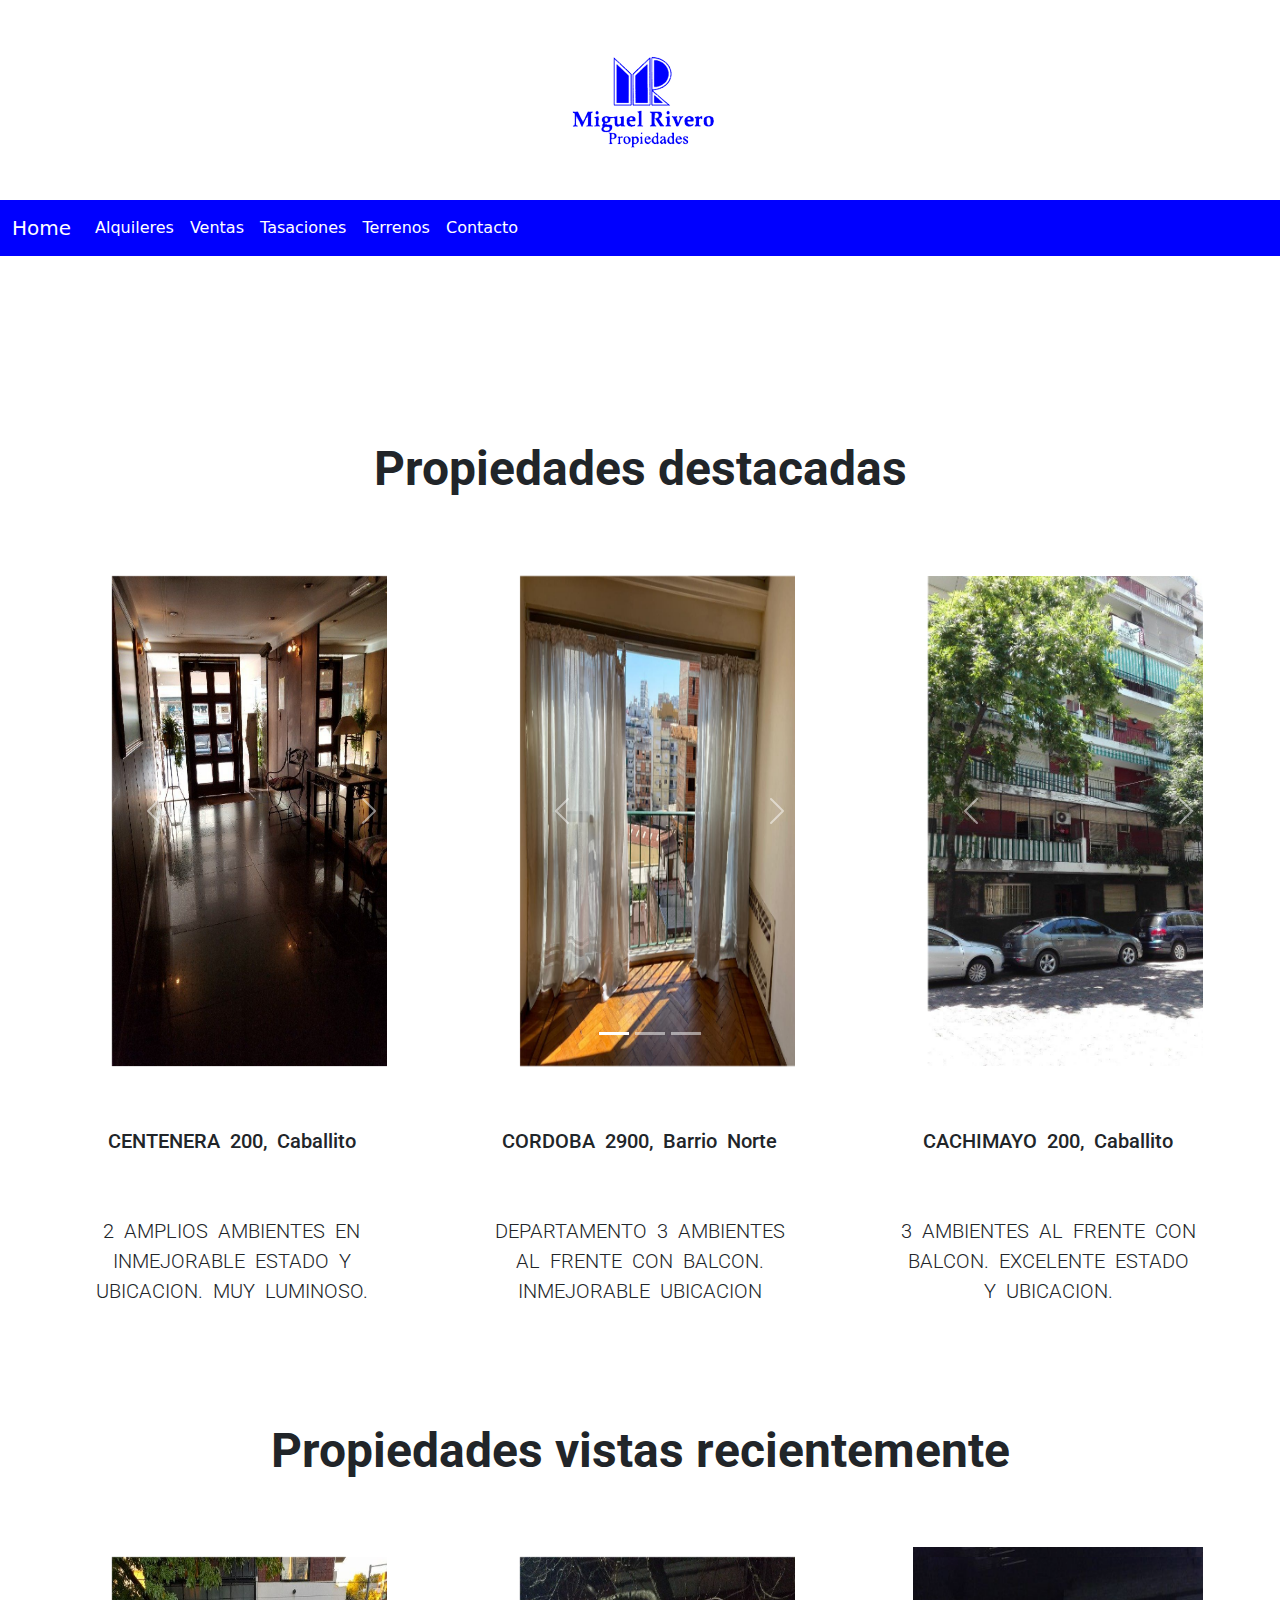
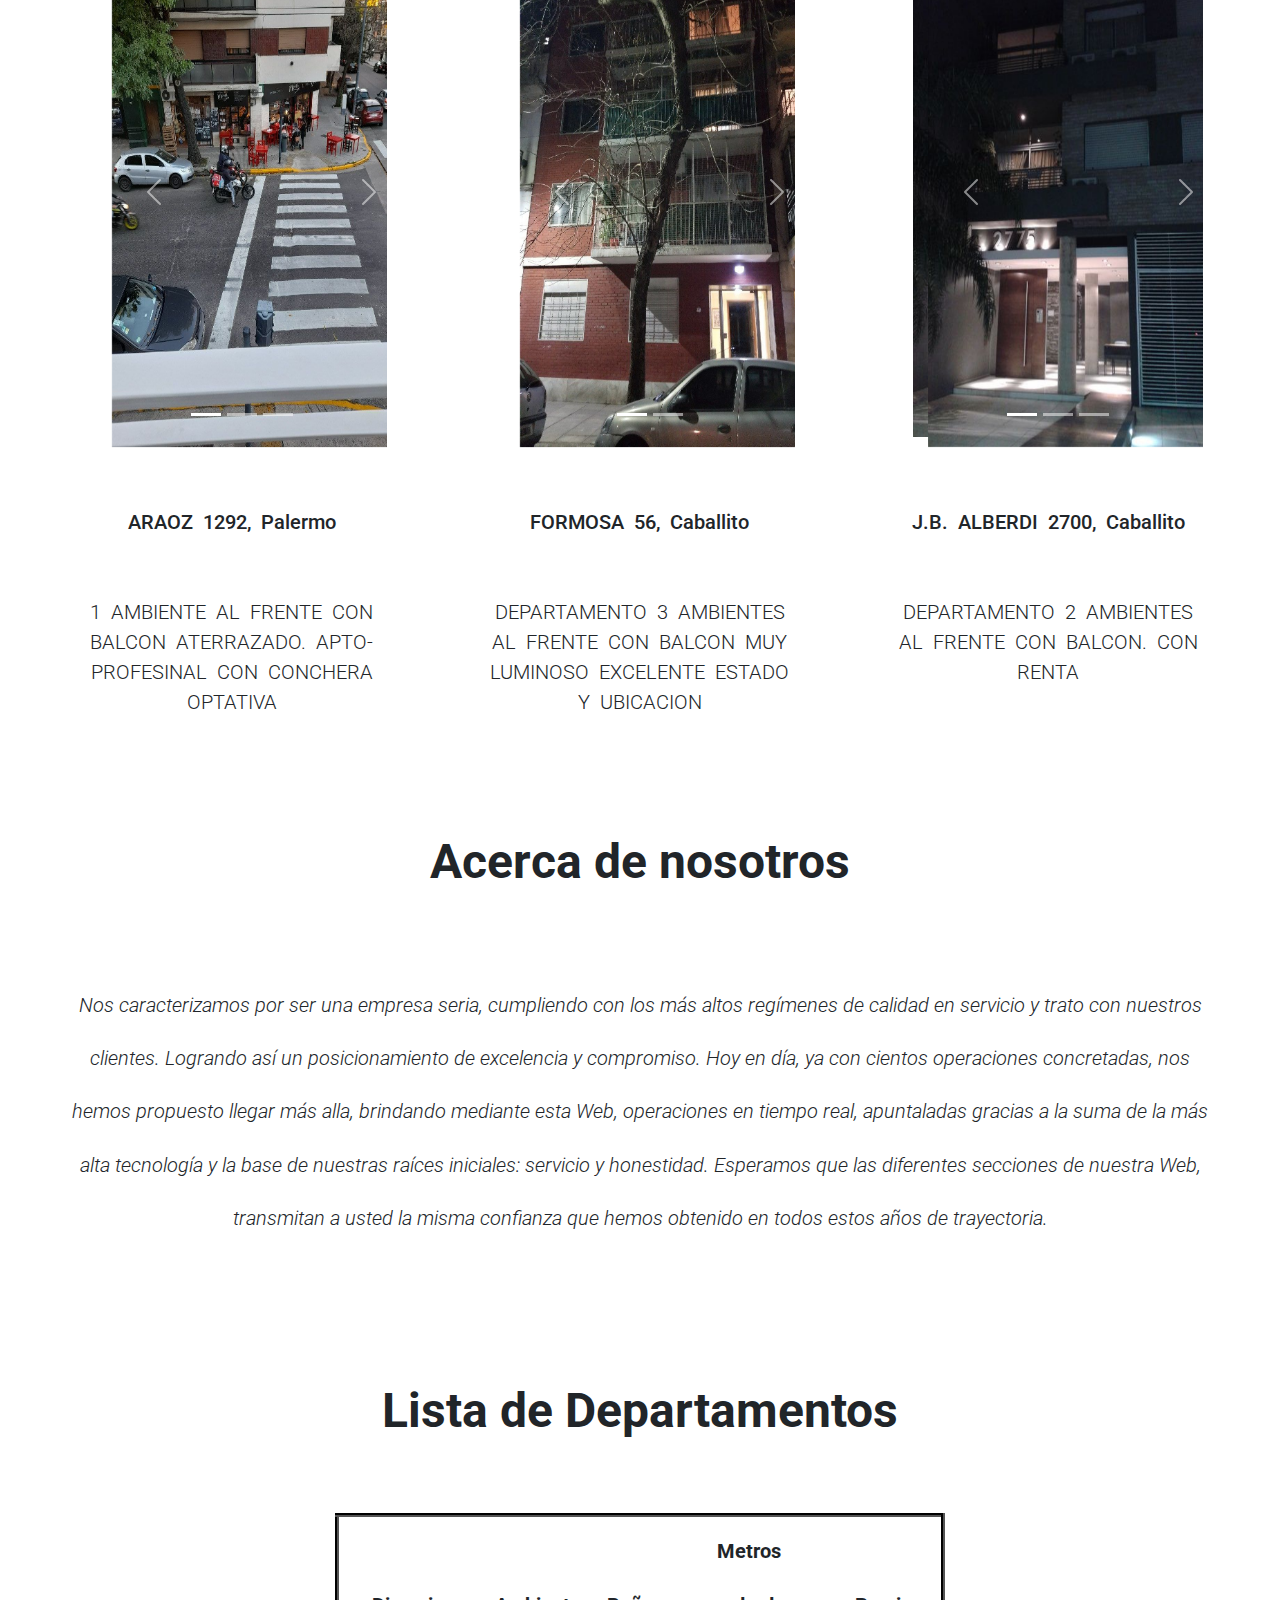
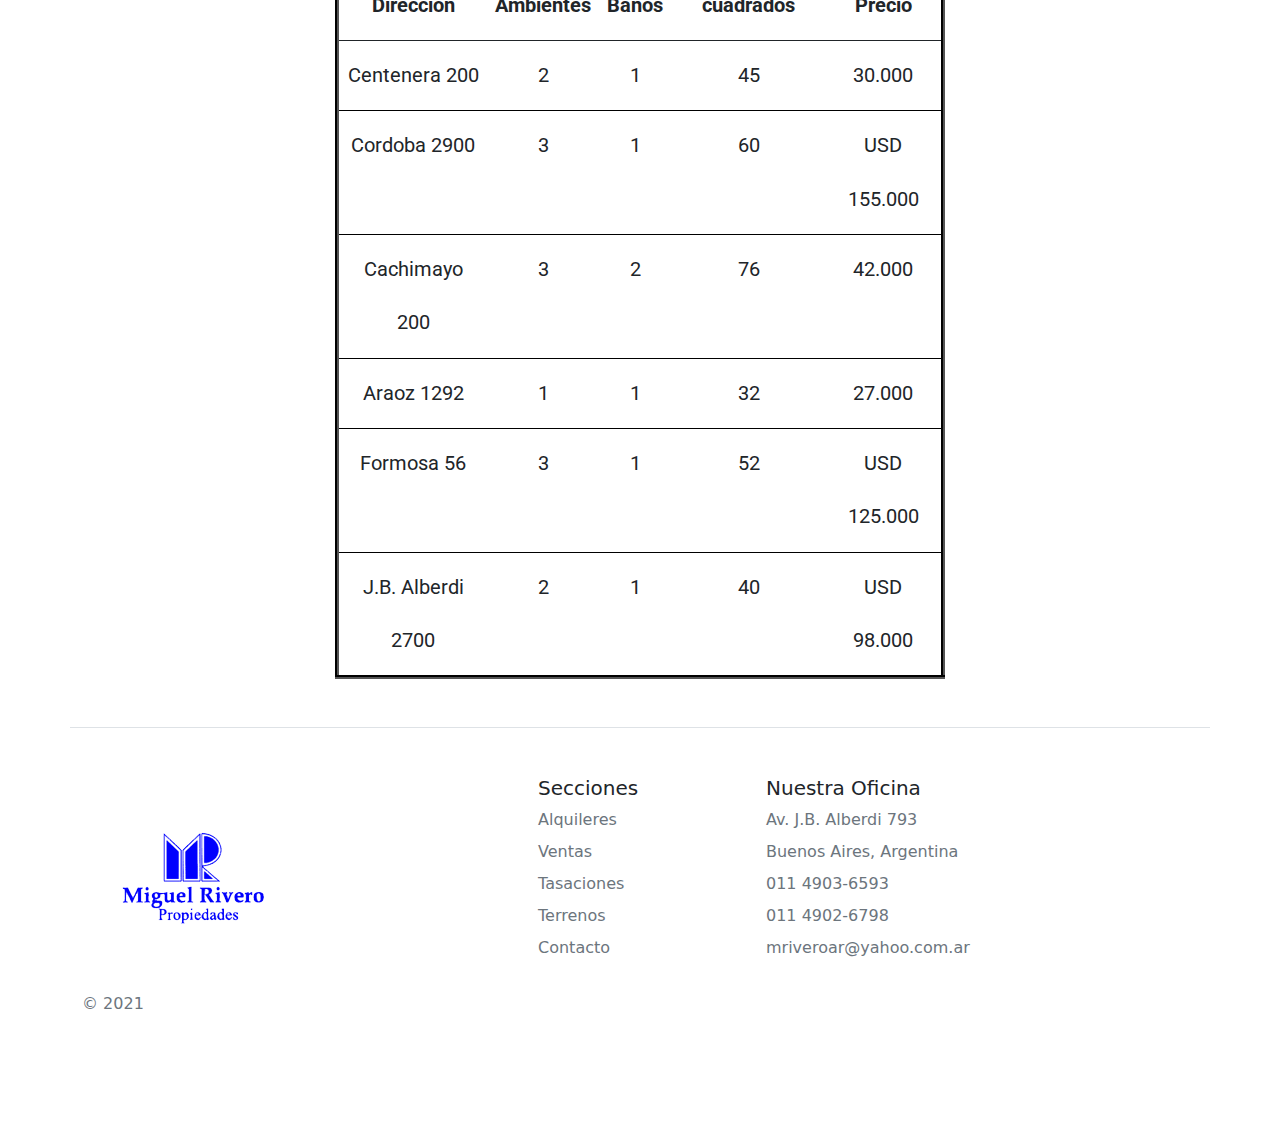
==== index.html @ 3366e98f "commit inicial" ====
<!DOCTYPE html>
<html lang="en">
<head>
    <meta charset="UTF-8">
    <meta http-equiv="X-UA-Compatible" content="IE=edge">
    <meta name="viewport" content="width=device-width, initial-scale=1.0">

    <!-- SEO -->
    <meta name="keywords" content="inmobiliaria, bienes raíces, Caballito, Capital Federal, Argentina, venta, alquiler, alquiler temporario, tasaciones, propiedades, ambientes, dormitorios, baños, terrenos, lotes">
    <meta name="description" content="  Miguel Rivero Propiedades, empresa inmobiliaria dedicada a operaciones en Bienes Raíces. Tasaciones, Venta y Alquiler de inmuebles en la ciudad de Caballito, Capital Federal, Argentina">
    <title>MRivero Propiedades</title>
    
    <!-- booststrap -->
    <link rel="stylesheet" href="css/bootstrap/css/bootstrap.css">

    <!-- css -->
    <link rel="stylesheet" href="css/pruebacss.css">

    <!-- google fonts -->
    <link rel="preconnect" href="https://fonts.googleapis.com"> 
    <link rel="preconnect" href="https://fonts.gstatic.com" crossorigin> 
    <link href="https://fonts.googleapis.com/css2?family=Roboto:ital,wght@0,100;0,300;0,400;0,500;0,700;0,900;1,100;1,300;1,400;1,500;1,700;1,900&display=swap" rel="stylesheet">   
</head>

<body>
    <header id="header">
       <!-- logo de la empresa -->
        <a id="logo" href="index.html">
            <img src="imagenes/logo_9604_20200408071205.png" alt="Logo Miguel Rivero Propiedades">
        </a>
        <!-- navegador -->
        <nav class="navbar navbar-expand-lg navbar-light bg-light">
            <div class="container-fluid">
              <a class="navbar-brand text-white" href="index.html">Home</a>
              <button class="navbar-toggler" type="button" data-bs-toggle="collapse" data-bs-target="#navbarNav" aria-controls="navbarNav" aria-expanded="false" aria-label="Toggle navigation">
                <span class="navbar-toggler-icon"></span>
              </button>
              <div class="collapse navbar-collapse" id="navbarNav">
                <ul class="navbar-nav">
                  <li class="nav-item">
                    <a class="nav-link active  text-white" aria-current="page" href="paginas/alquileres.html">Alquileres</a>
                  </li>
                  <li class="nav-item">
                    <a class="nav-link  text-white" href="paginas/ventas.html">Ventas</a>
                  </li>
                  <li class="nav-item">
                    <a class="nav-link text-white" href="paginas/tasaciones.html">Tasaciones</a>
                  </li>
                  <li class="nav-item">
                    <a class="nav-link text-white" href="paginas/terrenos.html">Terrenos</a>
                  </li>
                  <li class="nav-item">
                    <a class="nav-link text-white" href="paginas/contacto.html">Contacto</a>
                  </li>
                </ul>
              </div>
            </div>
          </nav>
        </header>

    <main class="grid-container">
            <!-- propiedades destacadas -->
            <h1 id="propiedades-destacadas" 
            class="titulos" >Propiedades destacadas</h1>

            <div id="carouselExampleControls" class="carousel slide imagen-tipo1" data-bs-ride="carousel">
              <div class="carousel-inner">
                <div class="carousel-item active">
                  <img src="imagenes/foto1.jpg" class="d-block w-100 imagen-tipo1" alt="...">
                </div>
                <div class="carousel-item">
                  <img src="imagenes/foto17.jpg" class="d-block w-100 imagen-tipo1" alt="...">
                </div>
                <div class="carousel-item">
                  <img src="imagenes/foto18.jpg" class="d-block w-100 imagen-tipo1" alt="...">
                </div>
              </div>
              <button class="carousel-control-prev" type="button" data-bs-target="#carouselExampleControls" data-bs-slide="prev">
                <span class="carousel-control-prev-icon" aria-hidden="true"></span>
                <span class="visually-hidden">Previous</span>
              </button>
              <button class="carousel-control-next" type="button" data-bs-target="#carouselExampleControls" data-bs-slide="next">
                <span class="carousel-control-next-icon" aria-hidden="true"></span>
                <span class="visually-hidden">Next</span>
              </button>
            </div>

            <div id="foto2">
              <div id="carousel2" class="carousel slide imagen-tipo1" data-bs-ride="carousel">
                <div class="carousel-indicators">
                  <button type="button" data-bs-target="#carousel2" data-bs-slide-to="0" class="active" aria-current="true" aria-label="Slide 1"></button>
                  <button type="button" data-bs-target="#carousel2" data-bs-slide-to="1" aria-label="Slide 2"></button>
                  <button type="button" data-bs-target="#carousel2" data-bs-slide-to="2" aria-label="Slide 3"></button>
                </div>
                <div class="carousel-inner">
                  <div class="carousel-item active">
                    <img src="imagenes/foto2.jpeg" class="d-block w-100 imagen-tipo1" alt="...">
                  </div>
                  <div class="carousel-item">
                    <img src="imagenes/foto19.jpeg" class="d-block w-100 imagen-tipo1" alt="...">
                  </div>
                  <div class="carousel-item">
                    <img src="imagenes/foto20.jpeg" class="d-block w-100 imagen-tipo1" alt="...">
                  </div>
                </div>
                <button class="carousel-control-prev" type="button" data-bs-target="#carousel2" data-bs-slide="prev">
                  <span class="carousel-control-prev-icon" aria-hidden="true"></span>
                  <span class="visually-hidden">Previous</span>
                </button>
                <button class="carousel-control-next" type="button" data-bs-target="#carousel2" data-bs-slide="next">
                  <span class="carousel-control-next-icon" aria-hidden="true"></span>
                  <span class="visually-hidden">Next</span>
                </button>
              </div>
            </div>

            <div id="foto3">
              <div id="carousel3" class="carousel slide imagen-tipo1" data-bs-ride="carousel">
                <div class="carousel-indicators">
                  <button type="button" data-bs-target="#carousel3" data-bs-slide-to="0" class="active" aria-current="true" aria-label="Slide 1"></button>
                  <button type="button" data-bs-target="#carousel3" data-bs-slide-to="1" aria-label="Slide 2"></button>
                  <button type="button" data-bs-target="#carousel3" data-bs-slide-to="2" aria-label="Slide 3"></button>
                </div>
                <div class="carousel-inner">
                  <div class="carousel-item active">
                    <img src="imagenes/foto3.jpg" class="d-block w-100 imagen-tipo1" alt="...">
                  </div>
                  <div class="carousel-item">
                    <img src="imagenes/foto21.jpeg" class="d-block w-100 imagen-tipo1" alt="...">
                  </div>
                  <div class="carousel-item">
                    <img src="imagenes/foto22.jpg" class="d-block w-100 imagen-tipo1" alt="...">
                  </div>
                </div>
                <button class="carousel-control-prev" type="button" data-bs-target="#carousel3" data-bs-slide="prev">
                  <span class="carousel-control-prev-icon" aria-hidden="true"></span>
                  <span class="visually-hidden">Previous</span>
                </button>
                <button class="carousel-control-next" type="button" data-bs-target="#carousel3" data-bs-slide="next">
                  <span class="carousel-control-next-icon" aria-hidden="true"></span>
                  <span class="visually-hidden">Next</span>
                </button>
              </div>
            </div>
          
           
            <p id="direc1" class ="direccion">CENTENERA 200, Caballito</p>
            <p id="direc2" class ="direccion">CORDOBA 2900, Barrio Norte</p>
            <p id="direc3" class ="direccion">CACHIMAYO 200, Caballito</p>
            
            <p id="info1" class="p2">2 AMPLIOS AMBIENTES EN INMEJORABLE ESTADO Y UBICACION. MUY LUMINOSO.</p>
            <p id="info2" class="p2">DEPARTAMENTO 3 AMBIENTES AL FRENTE CON BALCON. INMEJORABLE UBICACION</p>
            <p id="info3" class="p2">3 AMBIENTES AL FRENTE CON BALCON. EXCELENTE ESTADO Y UBICACION.</p>



            <!-- propiedades vistas recientemente -->
            <h2 id="propiedades-recientes" class="titulos">Propiedades vistas recientemente</h2>


            <div id="foto4">
              <div id="carousel4" class="carousel slide imagen-tipo1" data-bs-ride="carousel">
                <div class="carousel-indicators">
                  <button type="button" data-bs-target="#carousel4" data-bs-slide-to="0" class="active" aria-current="true" aria-label="Slide 1"></button>
                  <button type="button" data-bs-target="#carousel4" data-bs-slide-to="1" aria-label="Slide 2"></button>
                  <button type="button" data-bs-target="#carousel4" data-bs-slide-to="2" aria-label="Slide 3"></button>
                </div>
                <div class="carousel-inner">
                  <div class="carousel-item active">
                    <img src="imagenes/foto4.jpg" class="d-block w-100 imagen-tipo1" alt="...">
                  </div>
                  <div class="carousel-item">
                    <img src="imagenes/foto23.jpg" class="d-block w-100 imagen-tipo1" alt="...">
                  </div>
                  <div class="carousel-item">
                    <img src="imagenes/foto24.jpg" class="d-block w-100 imagen-tipo1" alt="...">
                  </div>
                </div>
                <button class="carousel-control-prev" type="button" data-bs-target="#carousel4" data-bs-slide="prev">
                  <span class="carousel-control-prev-icon" aria-hidden="true"></span>
                  <span class="visually-hidden">Previous</span>
                </button>
                <button class="carousel-control-next" type="button" data-bs-target="#carousel4" data-bs-slide="next">
                  <span class="carousel-control-next-icon" aria-hidden="true"></span>
                  <span class="visually-hidden">Next</span>
                </button>
              </div>
            </div>

            <div id="foto5">
              <div id="carousel5" class="carousel slide imagen-tipo1" data-bs-ride="carousel">
                <div class="carousel-indicators">
                  <button type="button" data-bs-target="#carousel5" data-bs-slide-to="0" class="active" aria-current="true" aria-label="Slide 1"></button>
                  <button type="button" data-bs-target="#carousel5" data-bs-slide-to="1" aria-label="Slide 2"></button>
                </div>
                <div class="carousel-inner">
                  <div class="carousel-item active">
                    <img src="imagenes/foto5.jpg" class="d-block w-100 imagen-tipo1" alt="...">
                  </div>
                  <div class="carousel-item">
                    <img src="imagenes/foto25.jpg" class="d-block w-100 imagen-tipo1" alt="...">
                  </div>
                </div>
                <button class="carousel-control-prev" type="button" data-bs-target="#carousel5" data-bs-slide="prev">
                  <span class="carousel-control-prev-icon" aria-hidden="true"></span>
                  <span class="visually-hidden">Previous</span>
                </button>
                <button class="carousel-control-next" type="button" data-bs-target="#carousel5" data-bs-slide="next">
                  <span class="carousel-control-next-icon" aria-hidden="true"></span>
                  <span class="visually-hidden">Next</span>
                </button>
              </div>
            </div>
            
            <div id="foto6">
              <div id="carousel6" class="carousel slide imagen-tipo1" data-bs-ride="carousel">
                <div class="carousel-indicators">
                  <button type="button" data-bs-target="#carousel6" data-bs-slide-to="0" class="active" aria-current="true" aria-label="Slide 1"></button>
                  <button type="button" data-bs-target="#carousel6" data-bs-slide-to="1" aria-label="Slide 2"></button>
                  <button type="button" data-bs-target="#carousel6" data-bs-slide-to="2" aria-label="Slide 3"></button>
                </div>
                <div class="carousel-inner">
                  <div class="carousel-item active">
                    <img src="imagenes/foto7.jpeg" class="d-block w-100 imagen-tipo1" alt="...">
                  </div>
                  <div class="carousel-item">
                    <img src="imagenes/foto26.jpeg" class="d-block w-100 imagen-tipo1" alt="...">
                  </div>
                  <div class="carousel-item">
                    <img src="imagenes/foto27.jpeg" class="d-block w-100 imagen-tipo1" alt="...">
                  </div>
                </div>
                <button class="carousel-control-prev" type="button" data-bs-target="#carousel6" data-bs-slide="prev">
                  <span class="carousel-control-prev-icon" aria-hidden="true"></span>
                  <span class="visually-hidden">Previous</span>
                </button>
                <button class="carousel-control-next" type="button" data-bs-target="#carousel6" data-bs-slide="next">
                  <span class="carousel-control-next-icon" aria-hidden="true"></span>
                  <span class="visually-hidden">Next</span>
                </button>
              </div>
            </div>
            
          
            
            <img id="foto6" class="imagen-tipo1" src="imagenes/foto7.jpeg" alt="Frente del edificio"> 
            
            
            <p id="direc4" class ="direccion">ARAOZ 1292, Palermo</p>
            <p id="direc5" class ="direccion">FORMOSA 56, Caballito</p>
            <p id="direc6" class ="direccion">J.B. ALBERDI 2700, Caballito</p> 

            
            <p id="info4" class="p2">1 AMBIENTE AL FRENTE CON BALCON ATERRAZADO. APTO-PROFESINAL CON CONCHERA OPTATIVA</p>
            <p id="info5" class="p2">DEPARTAMENTO 3 AMBIENTES AL FRENTE CON BALCON MUY LUMINOSO EXCELENTE ESTADO Y UBICACION</p>  
            <p id="info6" class="p2">DEPARTAMENTO 2 AMBIENTES AL FRENTE CON BALCON. CON RENTA</p> 



            <h2 class="titulos" id="acerca-de-nosotros">Acerca de nosotros</h2>
            <p id="nosotros" class="p3">Nos caracterizamos por ser una empresa seria, cumpliendo con los más altos regímenes de calidad en servicio y trato con nuestros clientes. Logrando así un posicionamiento de excelencia y compromiso.
            Hoy en día, ya con cientos operaciones concretadas, nos hemos propuesto llegar más alla, brindando mediante esta Web, operaciones en tiempo real, apuntaladas gracias a la suma de la más alta tecnología y la base de nuestras raíces iniciales: servicio y honestidad.
            Esperamos que las diferentes secciones de nuestra Web, transmitan a usted la misma confianza que hemos obtenido en todos estos años de trayectoria.</p>




            <p id="lista" class="titulos">Lista de Departamentos</p> 
            <table id="lista-departamentos" class="table" border>
                <!-- lista de departamentos -->
               
                <thead>
                    <tr>
                        <th>Direccion</th>
                        <th>Ambientes</th>
                        <th>Baños</th>
                        <th>Metros cuadrados</th>
                        <th>Precio</th>                        
                    </tr>
                </thead>
                <tbody>
                    <tr>
                        <td>Centenera 200</td>
                        <td>2</td>
                        <td>1</td>
                        <td>45</td>
                        <td>30.000</td>
                    </tr>
                    <tr>
                        <td>Cordoba 2900</td>
                        <td>3</td>
                        <td>1</td>
                        <td>60</td>
                        <td>USD 155.000</td>
                    </tr>
                    <tr>
                        <td>Cachimayo 200</td>
                        <td>3</td>
                        <td>2</td>
                        <td>76</td>
                        <td>42.000</td>
                    </tr>
                    <tr>
                        <td>Araoz 1292</td>
                        <td>1</td>
                        <td>1</td>
                        <td>32</td>
                        <td>27.000</td>
                    </tr>
                    <tr>
                        <td>Formosa 56</td>
                        <td>3</td>
                        <td>1</td>
                        <td>52</td>
                        <td>USD 125.000</td>
                    </tr>
                    <tr>
                        <td>J.B. Alberdi 2700</td>
                        <td>2</td>
                        <td>1</td>
                        <td>40</td>
                        <td>USD 98.000</td>
                    </tr>
                </tbody>
            </table>
    </main>


    <div class="container">
      <footer class="row row-cols-5 py-5 my-5 border-top">
        <div class="col">
          <a href="index.html" class="d-flex align-items-center mb-3 link-dark text-decoration-none">
            <svg class="bi me-2" width="40" height="32"><use xlink:href="#bootstrap"/></svg><img src="imagenes/logo_9604_20200408071205.png" alt="">
          </a>
          <p class="text-muted">&copy; 2021</p>
        </div>
    
        <div class="col">
    
        </div>
    
        <div class="col">
          <h5>Secciones</h5>
          <ul class="nav flex-column">
            <li class="nav-item mb-2"><a href="paginas/alquileres.html" class="nav-link p-0 text-muted">Alquileres</a></li>
            <li class="nav-item mb-2"><a href="paginas/ventas.html" class="nav-link p-0 text-muted">Ventas</a></li>
            <li class="nav-item mb-2"><a href="paginas/tasaciones.html" class="nav-link p-0 text-muted">Tasaciones</a></li>
            <li class="nav-item mb-2"><a href="paginas/terrenos.html" class="nav-link p-0 text-muted">Terrenos</a></li>
            <li class="nav-item mb-2"><a href="paginas/contacto.html" class="nav-link p-0 text-muted">Contacto</a></li>
          </ul>
        </div>
    
        <div class="col">
          <h5>Nuestra Oficina</h5>
          <ul class="nav flex-column">
            <li class="nav-item mb-2 text-muted">Av. J.B. Alberdi 793</li>
            <li class="nav-item mb-2 text-muted">Buenos Aires, Argentina</li>
            <li class="nav-item mb-2 text-muted">011 4903-6593</li>
            <li class="nav-item mb-2 text-muted">011 4902-6798</li>
            <li class="nav-item mb-2 text-muted"><a href="#" class="nav-link p-0 text-muted">mriveroar@yahoo.com.ar</a></li>
          </ul>
        </div>
      </footer>
    </div>
    
    <!-- booststrap JS -->
    <script src="css//bootstrap/js/bootstrap.js"></script>
</body>
</html>
---- css/pruebacss.css ----
header {
  background-color: white;
  height: 40vh; }
  header #logo {
    display: flex;
    justify-content: center; }

main .p2 {
  width: 300px;
  font-size: 20px;
  font-weight: 300;
  word-spacing: 5px;
  text-align: center;
  justify-self: center; }

main .direccion {
  width: 300px;
  font-size: 20px;
  font-weight: 500;
  word-spacing: 5px;
  text-align: center;
  justify-self: center;
  padding: 5px;
  margin: 5px 50px; }

main #lista-departamentos {
  font-size: 20px;
  font-weight: 400;
  line-height: 40pt;
  text-align: center;
  width: 50%;
  border-width: 3pt;
  border-color: black;
  margin: 0 auto; }

main caption {
  text-align: center;
  font-size: 50px;
  font-weight: 700; }

.grid-container {
  display: grid;
  grid-template-areas: "destacadas" "foto1" "direc1" "info1" "foto2 " "direc2 " "info2 " "foto3 " "direc3" "info3" "recientes" "foto4" "direc4" "info4"  "foto5"  "direc5" "info5" "foto6" "direc6" "info6" "acerca" "nosotros" "lista" "deptos";
  grid-template-columns: 1fr;
  grid-row-gap: 10px;
  grid-column-gap: 5px; }

@media only screen and (min-width: 764px) {
  .grid-container {
    display: grid;
    grid-template-areas: "destacadas destacadas" "foto1 direc1" "foto1 info1" "foto2 direc2" "foto2 info2" "foto3 direc3" "foto3 info3" "recientes recientes" "foto4 direc4" "foto4 info4" "foto5 direc5" "foto5 info5" "foto6 direc6" "foto6 info6" "acerca acerca" "nosotros nosotros" "lista lista" "deptos deptos";
    grid-template-columns: 1fr 1fr;
    grid-row-gap: 50px; } }

@media only screen and (min-width: 1024px) {
  .grid-container {
    display: grid;
    grid-template-columns: repeat(3, 1fr);
    grid-template-areas: "destacadas destacadas destacadas" "foto1 foto2 foto3" "direc1 direc2 direc3" "info1 info2 info3" "recientes recientes recientes" "foto4 foto5 foto6" "direc4 direc5 direc6" "info4 info5 info6" "acerca acerca acerca" "nosotros nosotros nosotros" "lista lista lista" "deptos deptos deptos"; } }

#propiedades-destacadas {
  grid-area: destacadas; }

#propiedades-recientes {
  grid-area: recientes; }

#foto1 {
  grid-area: foto1; }

#foto2 {
  grid-area: foto2; }

#foto3 {
  grid-area: foto3; }

#foto4 {
  grid-area: foto4; }

#foto5 {
  grid-area: foto5; }

#foto6 {
  grid-area: foto6; }

#direc1 {
  grid-area: direc1; }

#direc2 {
  grid-area: direc2; }

#direc3 {
  grid-area: direc3; }

#direc4 {
  grid-area: direc4; }

#direc5 {
  grid-area: direc5; }

#direc6 {
  grid-area: direc6; }

#info1 {
  grid-area: info1; }

#info2 {
  grid-area: info2; }

#info3 {
  grid-area: info3; }

#info4 {
  grid-area: info4; }

#info5 {
  grid-area: info5; }

#info6 {
  grid-area: info6; }

#acerca-de-nosotros {
  grid-area: acerca; }

#nosotros {
  grid-area: nosotros; }

#lista {
  grid-area: lista; }

#lista-departamentos {
  grid-area: deptos; }

#contacto {
  animation-duration: 5s;
  animation-name: aparecer; }

@keyframes aparecer {
  0% {
    opacity: 0; }
  100% {
    opacity: 1; } }

@media only screen and (min-width: 764px) {
  .grid-container-contacto {
    display: grid;
    grid-template-areas: "nombre mail" "mensaje mensaje";
    grid-template-columns: 1f 1fr;
    grid-row-gap: 10px;
    grid-column-gap: 10px; } }

@media only screen and (min-width: 1024px) {
  .grid-container-contacto {
    display: grid;
    grid-template-areas: "nombre mail" "mensaje mensaje";
    grid-template-columns: 1f 1fr;
    grid-row-gap: 10px;
    grid-column-gap: 10px; } }

#nombre {
  grid-area: nombre; }

#mail {
  grid-area: mail; }

#mensaje {
  grid-area: mensaje; }

.grid-container-alquileres {
  display: grid;
  grid-template-areas: "alquileres" "foto1" "direc1" "info1" "foto3 " "direc3 " "info3" "foto4 " "direc4" "info4" "foto8" "direc8" "info8"  "foto9"  "direc9" "info9" "foto10" "direc10" "info10";
  grid-template-columns: 1fr;
  grid-row-gap: 10px; }

@media only screen and (min-width: 764px) {
  .grid-container-alquileres {
    display: grid;
    grid-template-areas: "alquileres alquileres" "foto1 direc1" "foto1 info1" "foto3 direc3" "foto3 info3" "foto4 direc4" "foto4 info4" "foto8 direc8" "foto8 info8" "foto9 direc9" "foto9 info9" "foto10 direc10" "foto10 info10";
    grid-template-columns: 1fr 1fr;
    grid-gap: 50px; } }

@media only screen and (min-width: 1024px) {
  .grid-container-alquileres {
    display: grid;
    grid-template-columns: repeat(3, 1fr);
    grid-template-areas: "alquileres alquileres alquileres" "foto1 foto3 foto4" "direc1 direc3 direc4" "info1 info3 info4" "foto8 foto9 foto10" "direc8 direc9 direc10" "info8 info9 info10"; } }

#alquileres {
  grid-area: alquileres; }

#foto8 {
  grid-area: foto8; }

#foto9 {
  grid-area: foto9; }

#foto10 {
  grid-area: foto10; }

#direc8 {
  grid-area: direc8; }

#direc9 {
  grid-area: direc9; }

#direc10 {
  grid-area: direc10; }

#info8 {
  grid-area: info8; }

#info9 {
  grid-area: info9; }

#info10 {
  grid-area: info10; }

.grid-container-ventas {
  display: grid;
  grid-template-areas: "ventas" "foto2" "direc2" "info2" "foto5 " "direc5 " "info5" "foto6 " "direc6" "info6" "foto11" "direc11" "info11"  "foto12"  "direc12" "info12" "foto13" "direc13" "info13";
  grid-template-columns: 1fr;
  grid-row-gap: 10px; }

@media only screen and (min-width: 764px) {
  .grid-container-ventas {
    display: grid;
    grid-template-areas: "ventas ventas" "foto2 direc2" "foto2 info2" "foto5 direc5" "foto5 info5" "foto6 direc6" "foto6 info6" "foto11 direc11" "foto11 info11" "foto12 direc12" "foto12 info12" "foto13 direc13" "foto13 info13";
    grid-template-columns: 1fr 1fr;
    grid-gap: 50px; } }

@media only screen and (min-width: 1024px) {
  .grid-container-ventas {
    display: grid;
    grid-template-columns: repeat(3, 1fr);
    grid-template-areas: "ventas ventas ventas" "foto2 foto5 foto6" "direc2 direc5 direc6" "info2 info5 info6" "foto11 foto12 foto13" "direc11 direc12 direc13" "info11 info12 info13"; } }

#ventas {
  grid-area: ventas; }

#foto11 {
  grid-area: foto11; }

#foto12 {
  grid-area: foto12; }

#foto13 {
  grid-area: foto13; }

#direc11 {
  grid-area: direc11; }

#direc12 {
  grid-area: direc12; }

#direc13 {
  grid-area: direc13; }

#info11 {
  grid-area: info11; }

#info12 {
  grid-area: info12; }

#info13 {
  grid-area: info13; }

.grid-container-terrenos {
  display: grid;
  grid-template-areas: "terrenos" "foto16" "direc16" "info16" "foto14" "direc14" "info14" "foto15" "direc15" "info15";
  grid-template-columns: 1fr;
  grid-row-gap: 10px; }

@media only screen and (min-width: 764px) {
  .grid-container-terrenos {
    display: grid;
    grid-template-areas: "terrenos terrenos" "foto16 direc16" "foto16 info16" "foto14 direc14" "foto14 info14" "foto15 direc15" "foto15 info15";
    grid-template-columns: 1f 1fr;
    grid-row-gap: 10px; } }

@media only screen and (min-width: 1024px) {
  .grid-container-terrenos {
    display: grid;
    grid-template-columns: repeat(3, 1fr);
    grid-template-areas: "terrenos terrenos terrenos" "foto16 foto14 foto15" "direc16 direc14 direc15" "info16 info14 info15"; } }

#terrenos {
  grid-area: terrenos; }

#foto14 {
  grid-area: foto14; }

#foto15 {
  grid-area: foto15; }

#foto16 {
  grid-area: foto16; }

#direc14 {
  grid-area: direc14; }

#direc15 {
  grid-area: direc15; }

#direc16 {
  grid-area: direc16; }

#info14 {
  grid-area: info14; }

#info15 {
  grid-area: info15; }

#info16 {
  grid-area: info16; }

body #mapa {
  grid-area: mapa;
  margin-left: 30px;
  width: 900px; }

body .p4 {
  font-size: 20px;
  font-weight: 300;
  word-spacing: 5px;
  margin: 5px 50px;
  text-align: justify; }

@media only screen and (min-width: 1024px) {
  .grid {
    display: grid;
    grid-template-columns: repeat(3, 1fr);
    grid-template-areas: "tasaciones tasaciones tasaciones" "mapa mapa texto"; } }

#tasaciones {
  grid-area: tasaciones; }

#texto {
  grid-area: texto; }

main {
  margin: 30px;
  font-family: "Roboto";
  padding: 0%; }
  main .imagen-tipo1 {
    width: 300px;
    height: 500px;
    padding: 5px;
    margin: 5px 10px;
    margin-left: 30px;
    justify-self: center; }
  main .imagen-tipo1:hover {
    transform: scale(1.25); }
  main .titulos {
    text-align: center;
    font-size: 300%;
    font-weight: 700;
    justify-self: center;
    margin-top: 50px; }
  main .p3 {
    text-align: center;
    font-size: 20px;
    font-weight: 300;
    line-height: 40pt;
    font-style: italic;
    margin: 30px; }
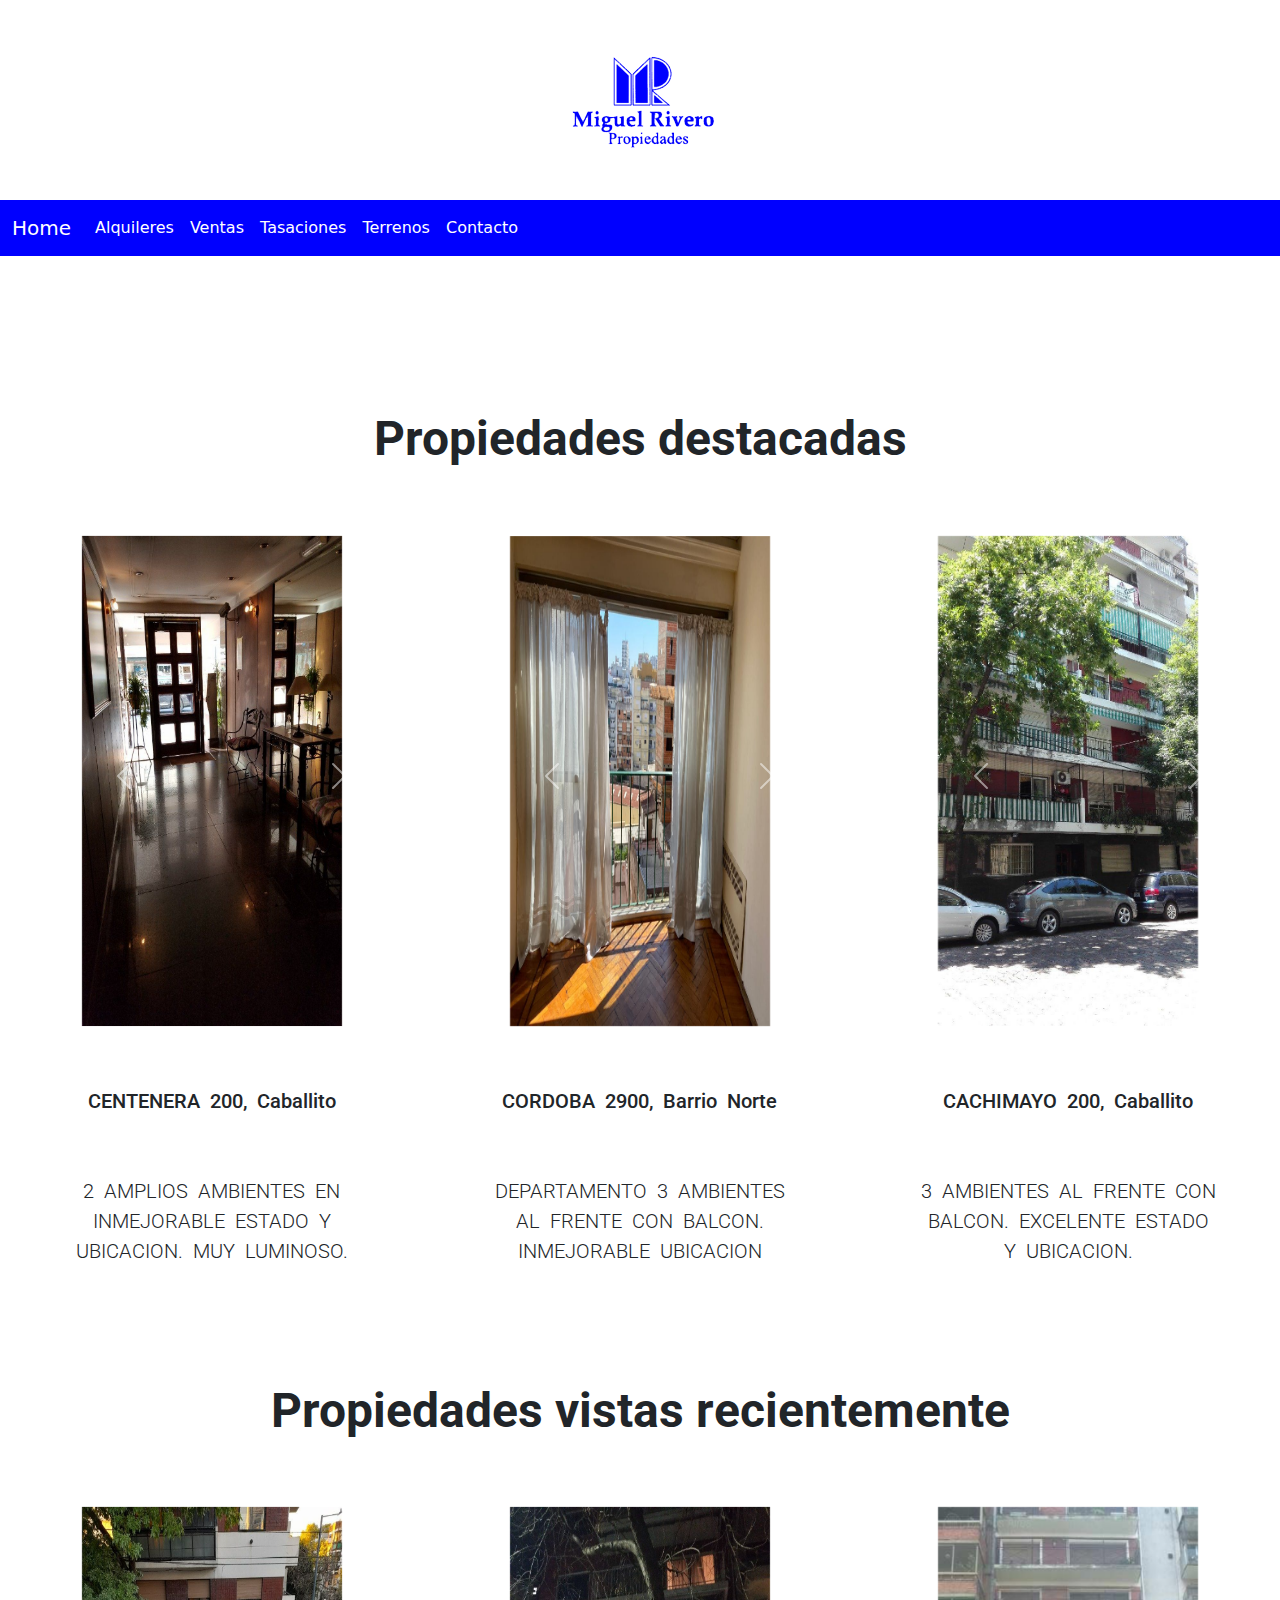
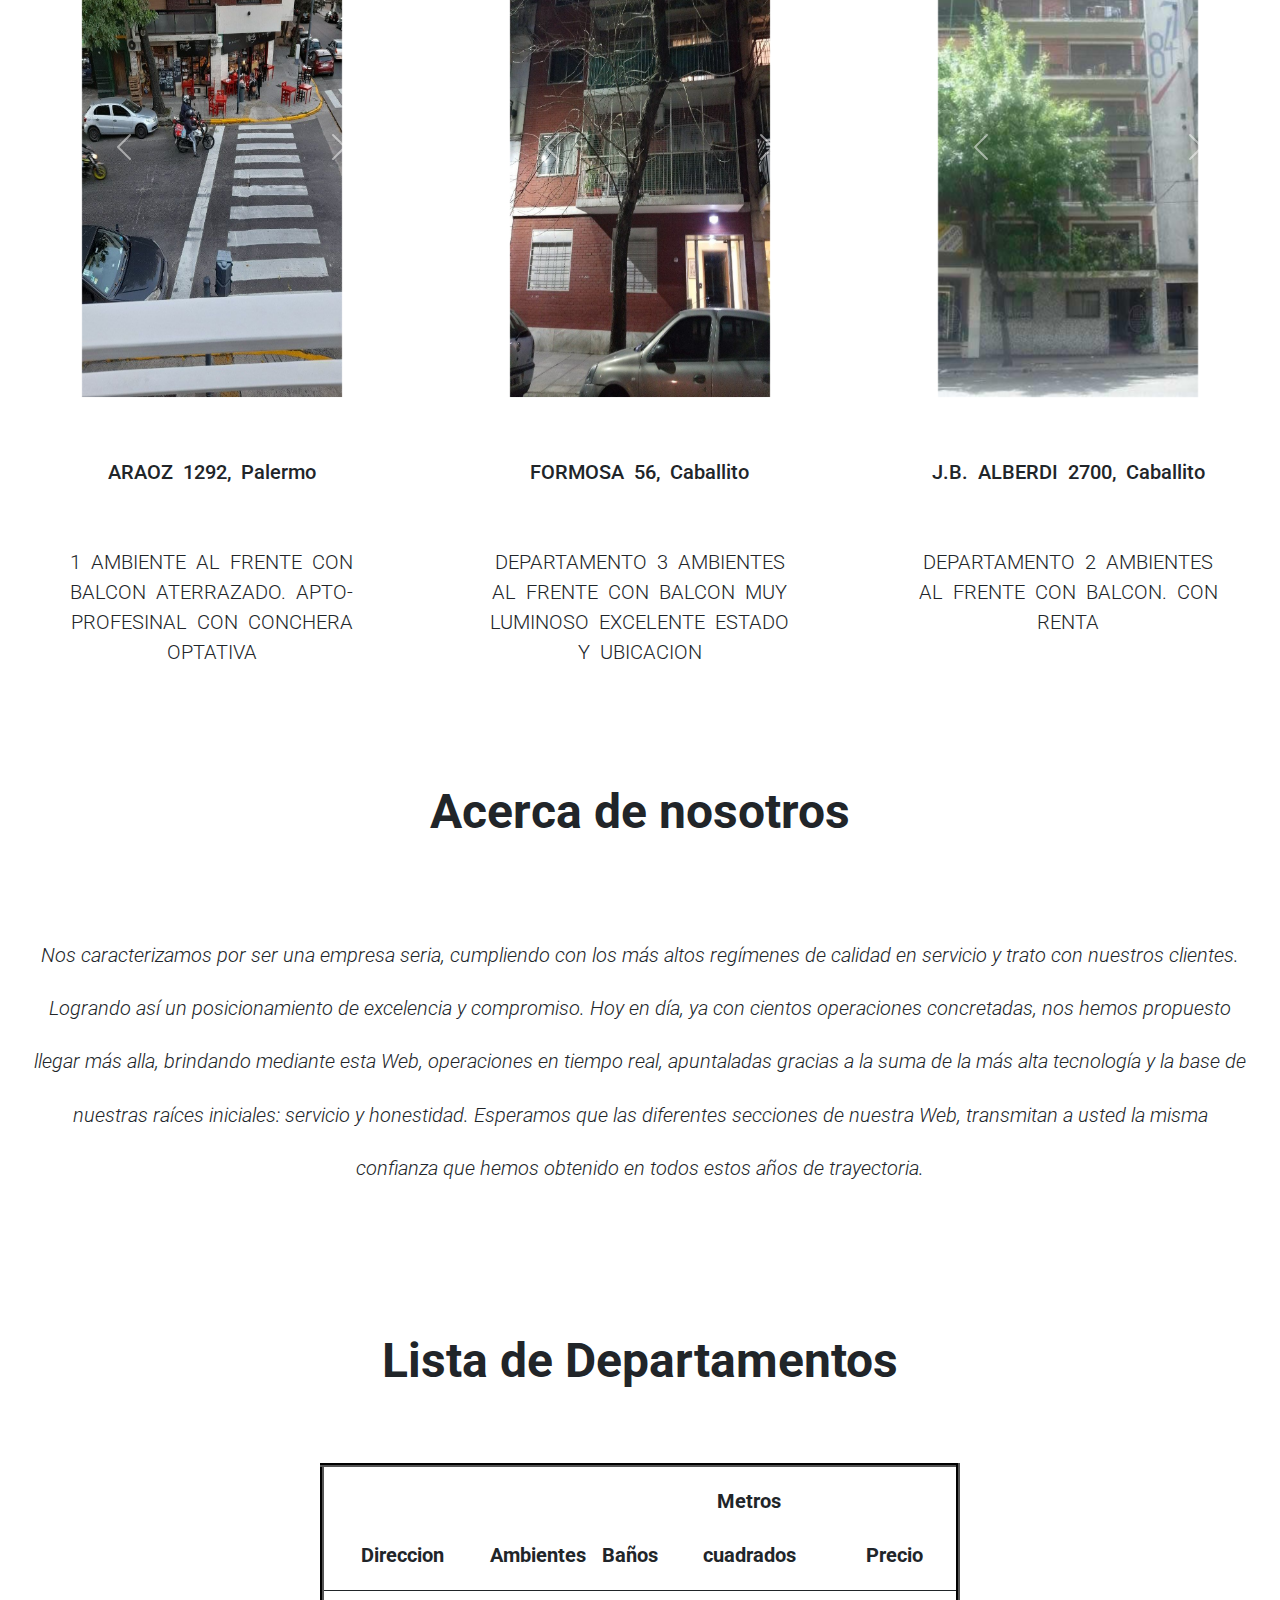
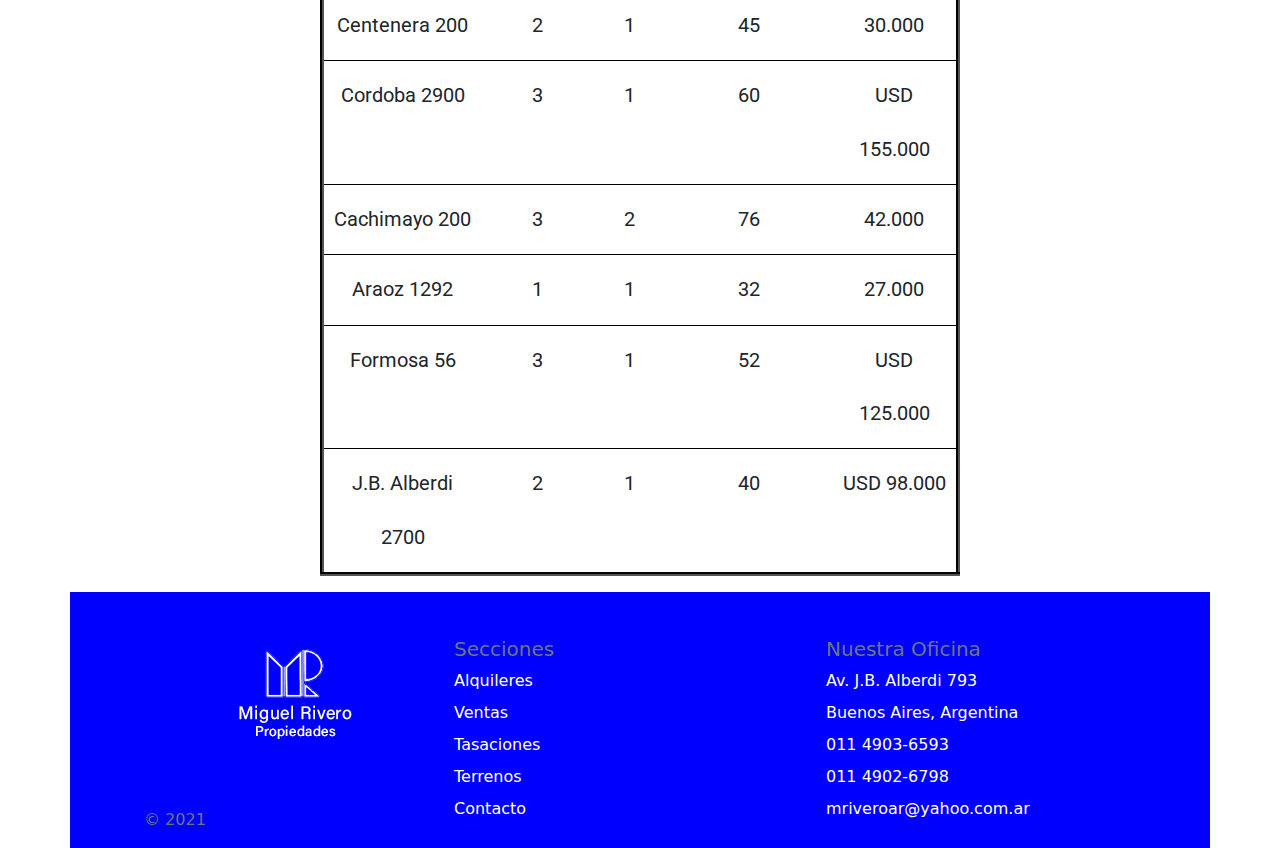
==== commit 940d89f1: "retoques finales" ====
--- a/index.html
+++ b/index.html
@@ -85,62 +85,50 @@
               </button>
             </div>
 
-            <div id="foto2">
-              <div id="carousel2" class="carousel slide imagen-tipo1" data-bs-ride="carousel">
-                <div class="carousel-indicators">
-                  <button type="button" data-bs-target="#carousel2" data-bs-slide-to="0" class="active" aria-current="true" aria-label="Slide 1"></button>
-                  <button type="button" data-bs-target="#carousel2" data-bs-slide-to="1" aria-label="Slide 2"></button>
-                  <button type="button" data-bs-target="#carousel2" data-bs-slide-to="2" aria-label="Slide 3"></button>
-                </div>
-                <div class="carousel-inner">
-                  <div class="carousel-item active">
-                    <img src="imagenes/foto2.jpeg" class="d-block w-100 imagen-tipo1" alt="...">
-                  </div>
-                  <div class="carousel-item">
-                    <img src="imagenes/foto19.jpeg" class="d-block w-100 imagen-tipo1" alt="...">
-                  </div>
-                  <div class="carousel-item">
-                    <img src="imagenes/foto20.jpeg" class="d-block w-100 imagen-tipo1" alt="...">
-                  </div>
-                </div>
-                <button class="carousel-control-prev" type="button" data-bs-target="#carousel2" data-bs-slide="prev">
-                  <span class="carousel-control-prev-icon" aria-hidden="true"></span>
-                  <span class="visually-hidden">Previous</span>
-                </button>
-                <button class="carousel-control-next" type="button" data-bs-target="#carousel2" data-bs-slide="next">
-                  <span class="carousel-control-next-icon" aria-hidden="true"></span>
-                  <span class="visually-hidden">Next</span>
-                </button>
-              </div>
-            </div>
-
-            <div id="foto3">
-              <div id="carousel3" class="carousel slide imagen-tipo1" data-bs-ride="carousel">
-                <div class="carousel-indicators">
-                  <button type="button" data-bs-target="#carousel3" data-bs-slide-to="0" class="active" aria-current="true" aria-label="Slide 1"></button>
-                  <button type="button" data-bs-target="#carousel3" data-bs-slide-to="1" aria-label="Slide 2"></button>
-                  <button type="button" data-bs-target="#carousel3" data-bs-slide-to="2" aria-label="Slide 3"></button>
-                </div>
-                <div class="carousel-inner">
-                  <div class="carousel-item active">
-                    <img src="imagenes/foto3.jpg" class="d-block w-100 imagen-tipo1" alt="...">
-                  </div>
-                  <div class="carousel-item">
-                    <img src="imagenes/foto21.jpeg" class="d-block w-100 imagen-tipo1" alt="...">
-                  </div>
-                  <div class="carousel-item">
-                    <img src="imagenes/foto22.jpg" class="d-block w-100 imagen-tipo1" alt="...">
-                  </div>
-                </div>
-                <button class="carousel-control-prev" type="button" data-bs-target="#carousel3" data-bs-slide="prev">
-                  <span class="carousel-control-prev-icon" aria-hidden="true"></span>
-                  <span class="visually-hidden">Previous</span>
-                </button>
-                <button class="carousel-control-next" type="button" data-bs-target="#carousel3" data-bs-slide="next">
-                  <span class="carousel-control-next-icon" aria-hidden="true"></span>
-                  <span class="visually-hidden">Next</span>
-                </button>
-              </div>
+            <div id="carousel2" class="carousel slide imagen-tipo1" data-bs-ride="carousel">
+              <div class="carousel-inner">
+                <div class="carousel-item active">
+                  <img src="imagenes/foto2.jpeg" class="d-block w-100 imagen-tipo1" alt="...">
+                </div>
+                <div class="carousel-item">
+                  <img src="imagenes/foto19.jpeg" class="d-block w-100 imagen-tipo1" alt="...">
+                </div>
+                <div class="carousel-item">
+                  <img src="imagenes/foto20.jpeg" class="d-block w-100 imagen-tipo1" alt="...">
+                </div>
+              </div>
+              <button class="carousel-control-prev" type="button" data-bs-target="#carousel2" data-bs-slide="prev">
+                <span class="carousel-control-prev-icon" aria-hidden="true"></span>
+                <span class="visually-hidden">Previous</span>
+              </button>
+              <button class="carousel-control-next" type="button" data-bs-target="#carousel2" data-bs-slide="next">
+                <span class="carousel-control-next-icon" aria-hidden="true"></span>
+                <span class="visually-hidden">Next</span>
+              </button>
+            </div>
+
+            
+
+            <div id="carousel3" class="carousel slide imagen-tipo1" data-bs-ride="carousel">
+              <div class="carousel-inner">
+                <div class="carousel-item active">
+                  <img src="imagenes/foto3.jpg" class="d-block w-100 imagen-tipo1" alt="...">
+                </div>
+                <div class="carousel-item">
+                  <img src="imagenes/foto21.jpeg" class="d-block w-100 imagen-tipo1" alt="...">
+                </div>
+                <div class="carousel-item">
+                  <img src="imagenes/foto22.jpg" class="d-block w-100 imagen-tipo1" alt="...">
+                </div>
+              </div>
+              <button class="carousel-control-prev" type="button" data-bs-target="#carousel3" data-bs-slide="prev">
+                <span class="carousel-control-prev-icon" aria-hidden="true"></span>
+                <span class="visually-hidden">Previous</span>
+              </button>
+              <button class="carousel-control-next" type="button" data-bs-target="#carousel3" data-bs-slide="next">
+                <span class="carousel-control-next-icon" aria-hidden="true"></span>
+                <span class="visually-hidden">Next</span>
+              </button>
             </div>
           
            
@@ -158,92 +146,73 @@
             <h2 id="propiedades-recientes" class="titulos">Propiedades vistas recientemente</h2>
 
 
-            <div id="foto4">
-              <div id="carousel4" class="carousel slide imagen-tipo1" data-bs-ride="carousel">
-                <div class="carousel-indicators">
-                  <button type="button" data-bs-target="#carousel4" data-bs-slide-to="0" class="active" aria-current="true" aria-label="Slide 1"></button>
-                  <button type="button" data-bs-target="#carousel4" data-bs-slide-to="1" aria-label="Slide 2"></button>
-                  <button type="button" data-bs-target="#carousel4" data-bs-slide-to="2" aria-label="Slide 3"></button>
-                </div>
-                <div class="carousel-inner">
-                  <div class="carousel-item active">
-                    <img src="imagenes/foto4.jpg" class="d-block w-100 imagen-tipo1" alt="...">
-                  </div>
-                  <div class="carousel-item">
-                    <img src="imagenes/foto23.jpg" class="d-block w-100 imagen-tipo1" alt="...">
-                  </div>
-                  <div class="carousel-item">
-                    <img src="imagenes/foto24.jpg" class="d-block w-100 imagen-tipo1" alt="...">
-                  </div>
-                </div>
-                <button class="carousel-control-prev" type="button" data-bs-target="#carousel4" data-bs-slide="prev">
-                  <span class="carousel-control-prev-icon" aria-hidden="true"></span>
-                  <span class="visually-hidden">Previous</span>
-                </button>
-                <button class="carousel-control-next" type="button" data-bs-target="#carousel4" data-bs-slide="next">
-                  <span class="carousel-control-next-icon" aria-hidden="true"></span>
-                  <span class="visually-hidden">Next</span>
-                </button>
-              </div>
-            </div>
-
-            <div id="foto5">
-              <div id="carousel5" class="carousel slide imagen-tipo1" data-bs-ride="carousel">
-                <div class="carousel-indicators">
-                  <button type="button" data-bs-target="#carousel5" data-bs-slide-to="0" class="active" aria-current="true" aria-label="Slide 1"></button>
-                  <button type="button" data-bs-target="#carousel5" data-bs-slide-to="1" aria-label="Slide 2"></button>
-                </div>
-                <div class="carousel-inner">
-                  <div class="carousel-item active">
-                    <img src="imagenes/foto5.jpg" class="d-block w-100 imagen-tipo1" alt="...">
-                  </div>
-                  <div class="carousel-item">
-                    <img src="imagenes/foto25.jpg" class="d-block w-100 imagen-tipo1" alt="...">
-                  </div>
-                </div>
-                <button class="carousel-control-prev" type="button" data-bs-target="#carousel5" data-bs-slide="prev">
-                  <span class="carousel-control-prev-icon" aria-hidden="true"></span>
-                  <span class="visually-hidden">Previous</span>
-                </button>
-                <button class="carousel-control-next" type="button" data-bs-target="#carousel5" data-bs-slide="next">
-                  <span class="carousel-control-next-icon" aria-hidden="true"></span>
-                  <span class="visually-hidden">Next</span>
-                </button>
-              </div>
-            </div>
-            
-            <div id="foto6">
-              <div id="carousel6" class="carousel slide imagen-tipo1" data-bs-ride="carousel">
-                <div class="carousel-indicators">
-                  <button type="button" data-bs-target="#carousel6" data-bs-slide-to="0" class="active" aria-current="true" aria-label="Slide 1"></button>
-                  <button type="button" data-bs-target="#carousel6" data-bs-slide-to="1" aria-label="Slide 2"></button>
-                  <button type="button" data-bs-target="#carousel6" data-bs-slide-to="2" aria-label="Slide 3"></button>
-                </div>
-                <div class="carousel-inner">
-                  <div class="carousel-item active">
-                    <img src="imagenes/foto7.jpeg" class="d-block w-100 imagen-tipo1" alt="...">
-                  </div>
-                  <div class="carousel-item">
-                    <img src="imagenes/foto26.jpeg" class="d-block w-100 imagen-tipo1" alt="...">
-                  </div>
-                  <div class="carousel-item">
-                    <img src="imagenes/foto27.jpeg" class="d-block w-100 imagen-tipo1" alt="...">
-                  </div>
-                </div>
-                <button class="carousel-control-prev" type="button" data-bs-target="#carousel6" data-bs-slide="prev">
-                  <span class="carousel-control-prev-icon" aria-hidden="true"></span>
-                  <span class="visually-hidden">Previous</span>
-                </button>
-                <button class="carousel-control-next" type="button" data-bs-target="#carousel6" data-bs-slide="next">
-                  <span class="carousel-control-next-icon" aria-hidden="true"></span>
-                  <span class="visually-hidden">Next</span>
-                </button>
-              </div>
-            </div>
-            
-          
-            
-            <img id="foto6" class="imagen-tipo1" src="imagenes/foto7.jpeg" alt="Frente del edificio"> 
+            <div id="carousel4" class="carousel slide imagen-tipo1" data-bs-ride="carousel">
+              <div class="carousel-inner">
+                <div class="carousel-item active">
+                  <img src="imagenes/foto4.jpg" class="d-block w-100 imagen-tipo1" alt="...">
+                </div>
+                <div class="carousel-item">
+                  <img src="imagenes/foto23.jpg" class="d-block w-100 imagen-tipo1" alt="...">
+                </div>
+                <div class="carousel-item">
+                  <img src="imagenes/foto24.jpg" class="d-block w-100 imagen-tipo1" alt="...">
+                </div>
+              </div>
+              <button class="carousel-control-prev" type="button" data-bs-target="#carousel4" data-bs-slide="prev">
+                <span class="carousel-control-prev-icon" aria-hidden="true"></span>
+                <span class="visually-hidden">Previous</span>
+              </button>
+              <button class="carousel-control-next" type="button" data-bs-target="#carousel4" data-bs-slide="next">
+                <span class="carousel-control-next-icon" aria-hidden="true"></span>
+                <span class="visually-hidden">Next</span>
+              </button>
+            </div>
+
+            <div id="carousel5" class="carousel slide imagen-tipo1" data-bs-ride="carousel">
+              <div class="carousel-inner">
+                <div class="carousel-item active">
+                  <img src="imagenes/foto5.jpg" class="d-block w-100 imagen-tipo1" alt="...">
+                </div>
+                <div class="carousel-item">
+                  <img src="imagenes/foto25.jpg" class="d-block w-100 imagen-tipo1" alt="...">
+                </div>
+                <div class="carousel-item">
+                  <img src="imagenes/foto26.jpeg" class="d-block w-100 imagen-tipo1" alt="...">
+                </div>
+              </div>
+              <button class="carousel-control-prev" type="button" data-bs-target="#carousel5" data-bs-slide="prev">
+                <span class="carousel-control-prev-icon" aria-hidden="true"></span>
+                <span class="visually-hidden">Previous</span>
+              </button>
+              <button class="carousel-control-next" type="button" data-bs-target="#carousel5" data-bs-slide="next">
+                <span class="carousel-control-next-icon" aria-hidden="true"></span>
+                <span class="visually-hidden">Next</span>
+              </button>
+            </div>
+            
+            <div id="carousel6" class="carousel slide imagen-tipo1" data-bs-ride="carousel">
+              <div class="carousel-inner">
+                <div class="carousel-item active">
+                  <img src="imagenes/foto6.jpg" class="d-block w-100 imagen-tipo1" alt="...">
+                </div>
+                <div class="carousel-item">
+                  <img src="imagenes/foto27.jpeg" class="d-block w-100 imagen-tipo1" alt="...">
+                </div>
+                <div class="carousel-item">
+                  <img src="imagenes/foto26.jpeg" class="d-block w-100 imagen-tipo1" alt="...">
+                </div>
+              </div>
+              <button class="carousel-control-prev" type="button" data-bs-target="#carousel6" data-bs-slide="prev">
+                <span class="carousel-control-prev-icon" aria-hidden="true"></span>
+                <span class="visually-hidden">Previous</span>
+              </button>
+              <button class="carousel-control-next" type="button" data-bs-target="#carousel6" data-bs-slide="next">
+                <span class="carousel-control-next-icon" aria-hidden="true"></span>
+                <span class="visually-hidden">Next</span>
+              </button>
+            </div>
+            </div>
+            
             
             
             <p id="direc4" class ="direccion">ARAOZ 1292, Palermo</p>
@@ -326,42 +295,37 @@
     </main>
 
 
-    <div class="container">
-      <footer class="row row-cols-5 py-5 my-5 border-top">
-        <div class="col">
+      <footer class="container">
+        <div id="logofooter">
           <a href="index.html" class="d-flex align-items-center mb-3 link-dark text-decoration-none">
-            <svg class="bi me-2" width="40" height="32"><use xlink:href="#bootstrap"/></svg><img src="imagenes/logo_9604_20200408071205.png" alt="">
+            <svg class="bi me-2" width="40" height="32"><use xlink:href="#bootstrap"/></svg><img src="imagenes/logo_9604_20200408071205 copia.png" alt="">
           </a>
           <p class="text-muted">&copy; 2021</p>
         </div>
     
-        <div class="col">
-    
-        </div>
-    
-        <div class="col">
-          <h5>Secciones</h5>
+        <div class="margin-footer" id="secciones">
+          <h5 class="text-muted">Secciones</h5>
           <ul class="nav flex-column">
-            <li class="nav-item mb-2"><a href="paginas/alquileres.html" class="nav-link p-0 text-muted">Alquileres</a></li>
-            <li class="nav-item mb-2"><a href="paginas/ventas.html" class="nav-link p-0 text-muted">Ventas</a></li>
-            <li class="nav-item mb-2"><a href="paginas/tasaciones.html" class="nav-link p-0 text-muted">Tasaciones</a></li>
-            <li class="nav-item mb-2"><a href="paginas/terrenos.html" class="nav-link p-0 text-muted">Terrenos</a></li>
-            <li class="nav-item mb-2"><a href="paginas/contacto.html" class="nav-link p-0 text-muted">Contacto</a></li>
+            <li class="nav-item mb-2"><a href="paginas/alquileres.html" class="nav-link p-0 text-white">Alquileres</a></li>
+            <li class="nav-item mb-2"><a href="paginas/ventas.html" class="nav-link p-0 text-white">Ventas</a></li>
+            <li class="nav-item mb-2"><a href="paginas/tasaciones.html" class="nav-link p-0 text-white">Tasaciones</a></li>
+            <li class="nav-item mb-2"><a href="paginas/terrenos.html" class="nav-link p-0 text-white">Terrenos</a></li>
+            <li class="nav-item mb-2"><a href="paginas/contacto.html" class="nav-link p-0 text-white">Contacto</a></li>
           </ul>
         </div>
     
-        <div class="col">
-          <h5>Nuestra Oficina</h5>
+        <div class="margin-footer" id="oficina">
+          <h5 class="text-muted">Nuestra Oficina</h5>
           <ul class="nav flex-column">
-            <li class="nav-item mb-2 text-muted">Av. J.B. Alberdi 793</li>
-            <li class="nav-item mb-2 text-muted">Buenos Aires, Argentina</li>
-            <li class="nav-item mb-2 text-muted">011 4903-6593</li>
-            <li class="nav-item mb-2 text-muted">011 4902-6798</li>
-            <li class="nav-item mb-2 text-muted"><a href="#" class="nav-link p-0 text-muted">mriveroar@yahoo.com.ar</a></li>
+            <li class="nav-item mb-2 text-white">Av. J.B. Alberdi 793</li>
+            <li class="nav-item mb-2 text-white">Buenos Aires, Argentina</li>
+            <li class="nav-item mb-2 text-white">011 4903-6593</li>
+            <li class="nav-item mb-2 text-white">011 4902-6798</li>
+            <li class="nav-item mb-2 text-white"><a href="#" class="nav-link p-0 text-white">mriveroar@yahoo.com.ar</a></li>
           </ul>
         </div>
       </footer>
-    </div>
+
     
     <!-- booststrap JS -->
     <script src="css//bootstrap/js/bootstrap.js"></script>
--- a/css/pruebacss.css
+++ b/css/pruebacss.css
@@ -31,7 +31,7 @@
   width: 50%;
   border-width: 3pt;
   border-color: black;
-  margin: 0 auto; }
+  justify-self: center; }
 
 main caption {
   text-align: center;
@@ -64,22 +64,23 @@
 #propiedades-recientes {
   grid-area: recientes; }
 
-#foto1 {
+#carouselExampleControls {
   grid-area: foto1; }
 
-#foto2 {
-  grid-area: foto2; }
-
-#foto3 {
+#carousel2 {
+  grid-area: foto2;
+  justify-self: center; }
+
+#carousel3 {
   grid-area: foto3; }
 
-#foto4 {
+#carousel4 {
   grid-area: foto4; }
 
-#foto5 {
+#carousel5 {
   grid-area: foto5; }
 
-#foto6 {
+#carousel6 {
   grid-area: foto6; }
 
 #direc1 {
@@ -187,6 +188,15 @@
 #alquileres {
   grid-area: alquileres; }
 
+#foto1 {
+  grid-area: foto1; }
+
+#foto3 {
+  grid-area: foto3; }
+
+#foto4 {
+  grid-area: foto4; }
+
 #foto8 {
   grid-area: foto8; }
 
@@ -236,6 +246,15 @@
 #ventas {
   grid-area: ventas; }
 
+#foto2 {
+  grid-area: foto2; }
+
+#foto5 {
+  grid-area: foto5; }
+
+#foto6 {
+  grid-area: foto6; }
+
 #foto11 {
   grid-area: foto11; }
 
@@ -315,7 +334,7 @@
 body #mapa {
   grid-area: mapa;
   margin-left: 30px;
-  width: 900px; }
+  width: 100%; }
 
 body .p4 {
   font-size: 20px;
@@ -325,6 +344,8 @@
   text-align: justify; }
 
 @media only screen and (min-width: 1024px) {
+  #mapa {
+    width: 900px; }
   .grid {
     display: grid;
     grid-template-columns: repeat(3, 1fr);
@@ -336,16 +357,44 @@
 #texto {
   grid-area: texto; }
 
+footer {
+  background-color: blue;
+  margin-left: 0px;
+  margin-right: 0px; }
+  footer .container {
+    display: grid;
+    grid-template-columns: 1fr;
+    grid-template-areas: "logofooter" "secciones" "oficina"; }
+
+@media only screen and (min-width: 764px) {
+  .container {
+    display: grid;
+    grid-template-columns: repeat(3, 1fr);
+    grid-template-areas: "logofooter secciones oficina"; } }
+
+.margin-footer {
+  margin-top: 45px; }
+
+#logofooter {
+  grid-area: logofooter;
+  justify-self: center; }
+
+#secciones {
+  grid-area: secciones;
+  margin-top: 45px; }
+
+#oficna {
+  grid-area: oficina;
+  justify-self: center;
+  margin-top: 45px; }
+
 main {
-  margin: 30px;
   font-family: "Roboto";
   padding: 0%; }
   main .imagen-tipo1 {
     width: 300px;
     height: 500px;
-    padding: 5px;
-    margin: 5px 10px;
-    margin-left: 30px;
+    padding: 5px 10px;
     justify-self: center; }
   main .imagen-tipo1:hover {
     transform: scale(1.25); }
